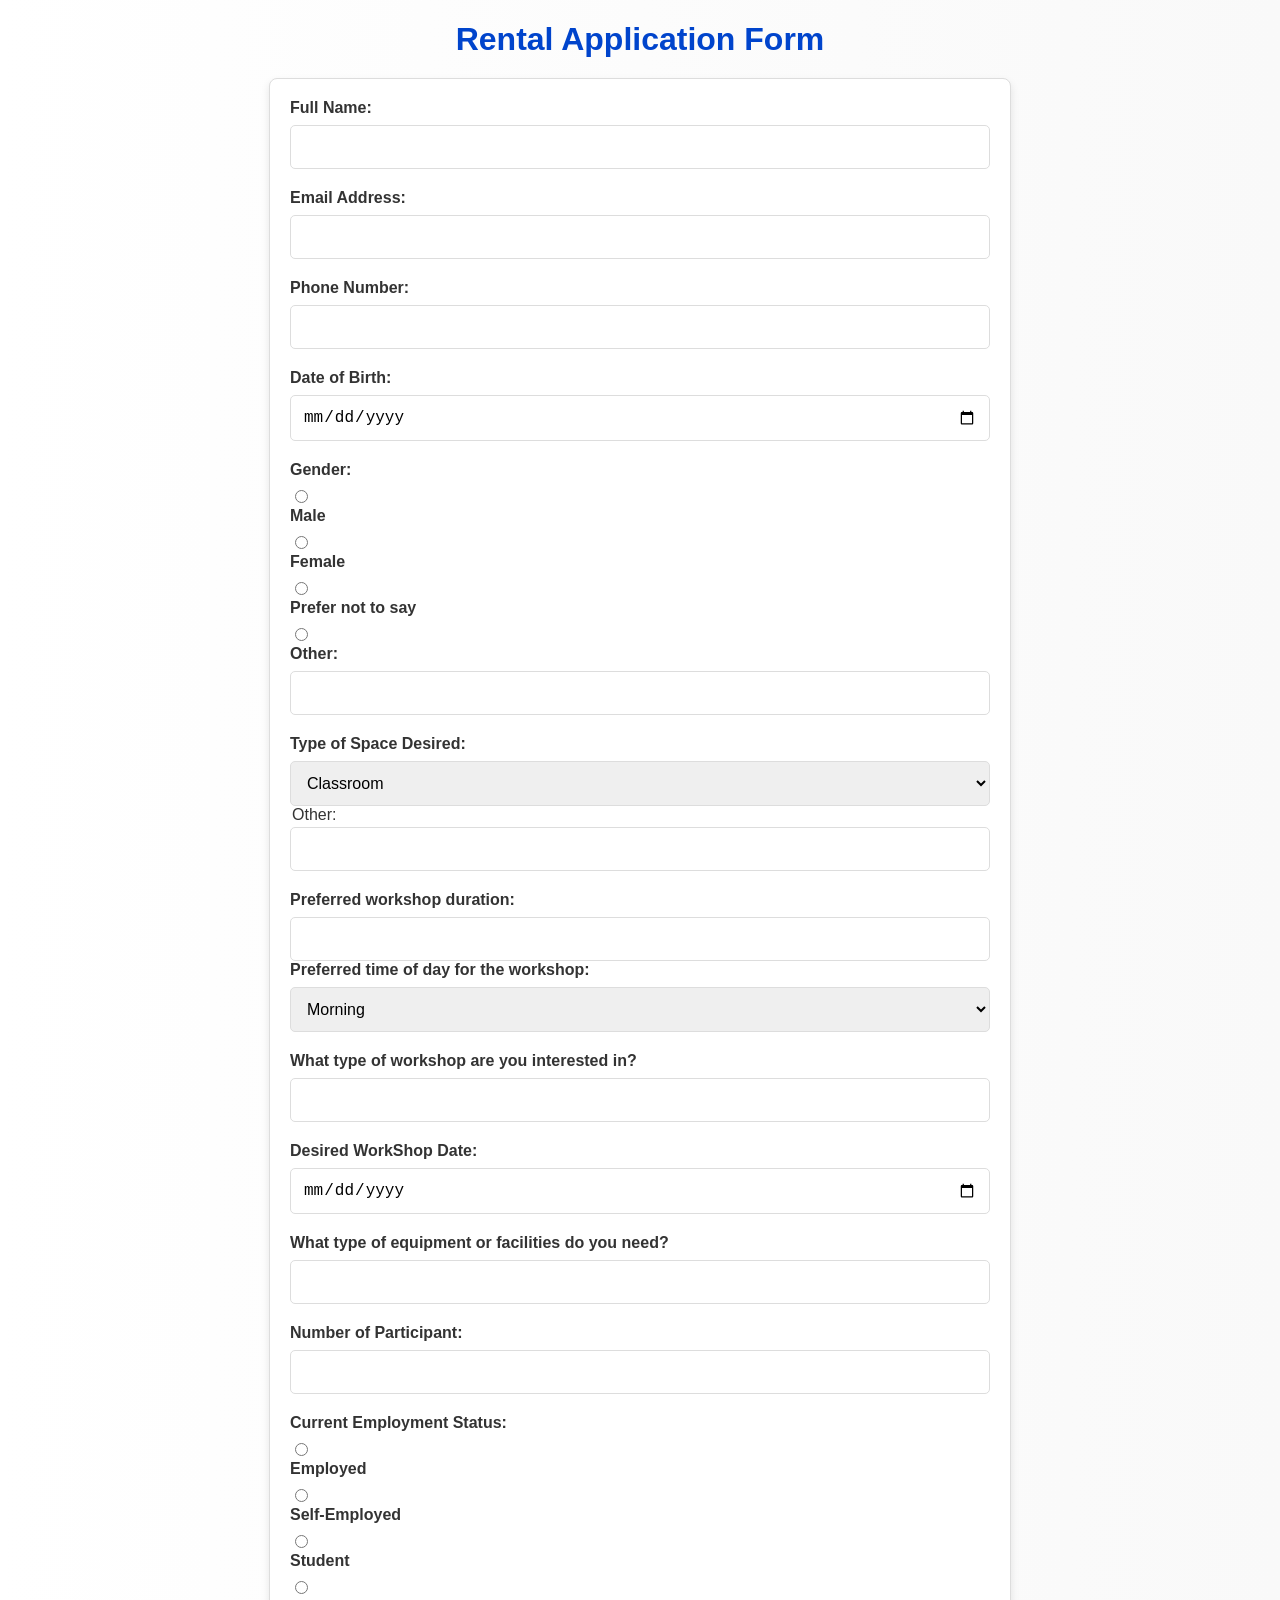
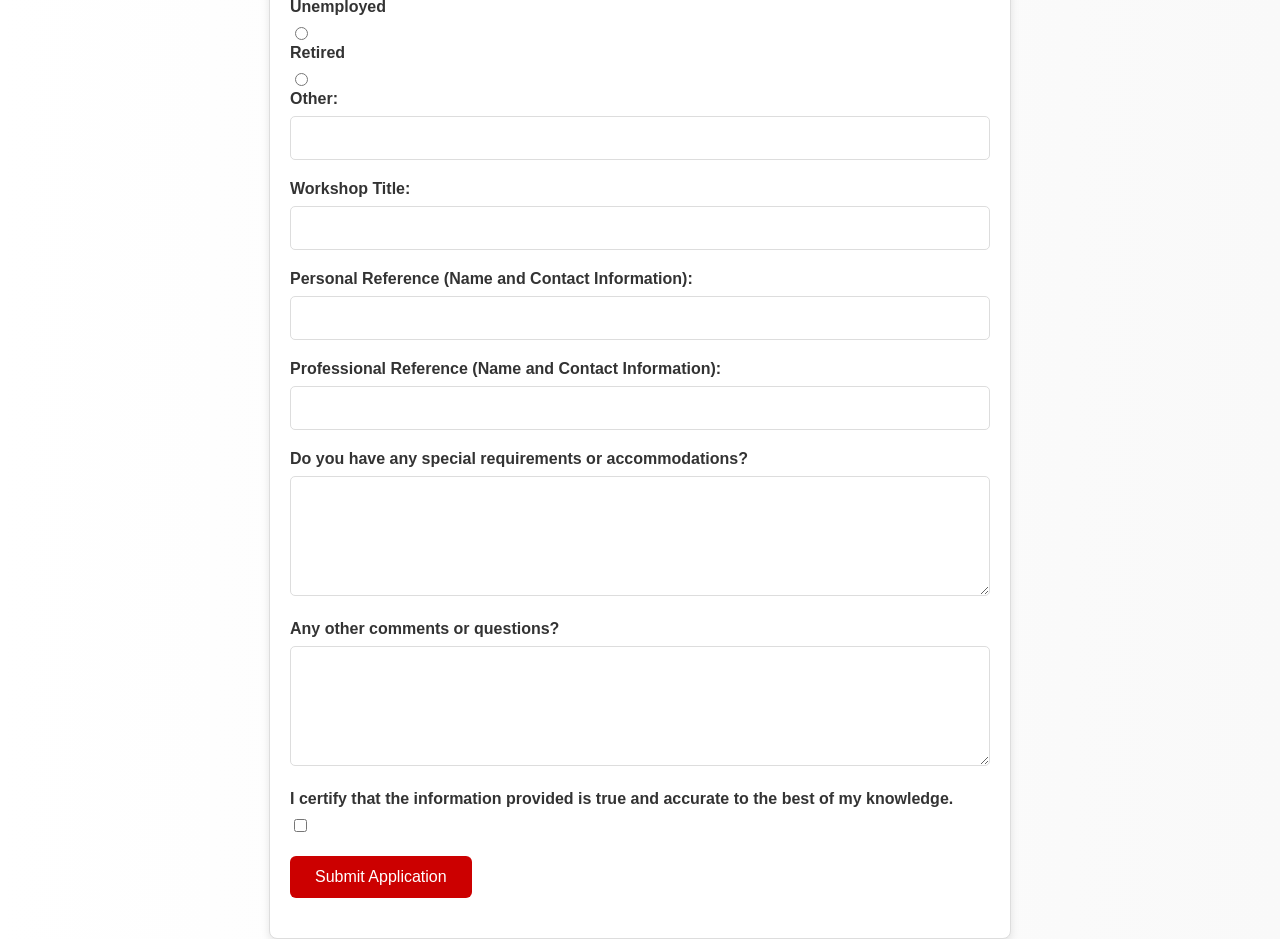
==== template/rent.html @ 32c43174 "project" ====
<!DOCTYPE html>
<html lang="en">
<head>
    <meta charset="UTF-8">
    <meta name="viewport" content="width=device-width, initial-scale=1.0">
    <title>Rental Application Form</title>
    <style>
         body {
            font-family: 'Segoe UI', Tahoma, Geneva, Verdana, sans-serif;
            margin: 0;
            padding: 0;
            color: #333;
            background: linear-gradient(to right, #ffffff, #f9f9f9);
        }
        h1, h2, h3 {
            color: #0044cc; /* Blue color for headings */
            margin-bottom: 20px;
            text-align: center;
        }
        form {
            max-width: 700px;
            margin: auto;
            padding: 20px;
            border: 1px solid #ddd;
            border-radius: 8px;
            background-color: #ffffff;
            box-shadow: 0 4px 8px rgba(0, 0, 0, 0.1);
        }
        .form-group {
            margin-bottom: 20px;
        }
        .form-group label {
            display: block;
            margin-bottom: 8px;
            font-weight: bold;
            color: #333;
        }
        .form-group input[type="text"], 
        .form-group input[type="email"], 
        .form-group input[type="tel"], 
        .form-group input[type="date"], 
        .form-group select, 
        .form-group textarea {
            width: 100%;
            padding: 12px;
            box-sizing: border-box;
            border: 1px solid #ddd;
            border-radius: 5px;
            font-size: 16px;
            transition: border-color 0.3s ease, box-shadow 0.3s ease;
        }
        .form-group input[type="radio"], 
        .form-group input[type="checkbox"] {
            margin-right: 10px;
        }
        .form-group button {
            padding: 12px 25px;
            background-color: #cc0000; /* Red color for buttons */
            color: white;
            border: none;
            border-radius: 6px;
            cursor: pointer;
            font-size: 16px;
            transition: background-color 0.3s ease, transform 0.3s ease;
        }
        .form-group button:hover {
            background-color: #990000; /* Darker red for hover effect */
            transform: scale(1.05);
        }
        .form-group button:active {
            background-color: #660000; /* Even darker red for active state */
        }
        .form-group textarea {
            height: 120px;
        }
        .personal-info, .education-background, .workshop-preferences, .experience-skills, .additional-info, .agreement {
            padding: 20px;
            border: 1px solid #ddd;
            border-radius: 8px;
            margin-bottom: 20px;
            background-color: #fafafa; /* Light grey for form sections */
            box-shadow: 0 2px 4px rgba(0, 0, 0, 0.1);
        }
        .personal-info label, 
        .education-background label, 
        .workshop-preferences label, 
        .experience-skills label, 
        .additional-info label, 
        .agreement label {
            color: #333;
        }
        input[type="text"]:focus, 
        input[type="email"]:focus, 
        input[type="tel"]:focus, 
        input[type="date"]:focus, 
        select:focus {
            border-color: #0044cc; /* Blue border on focus */
            outline: none;
            box-shadow: 0 0 8px rgba(0, 68, 204, 0.2);
        }
        @media (max-width: 768px) {
            form {
                padding: 15px;
            }
            .form-group button {
                padding: 10px 20px;
                font-size: 14px;
            }
            textarea {
                height: 100px;
            }
        }
    </style>
</head>
<body>
    <h1>Rental Application Form</h1>
    <form action="/submit" method="post">
        <div class="form-group">
            <label for="fullName">Full Name:</label>
            <input type="text" id="fullName" name="fullName" required>
        </div>

        <div class="form-group">
            <label for="email">Email Address:</label>
            <input type="email" id="email" name="email" required>
        </div>

        <div class="form-group">
            <label for="phone">Phone Number:</label>
            <input type="tel" id="phone" name="phone" required>
        </div>

        <div class="form-group">
            <label for="dob">Date of Birth:</label>
            <input type="date" id="dob" name="dob" required>
        </div>

        <div class="form-group">
            <label>Gender:</label>
            <input type="radio" id="male" name="gender" value="Male">
            <label for="male">Male</label>
            <input type="radio" id="female" name="gender" value="Female">
            <label for="female">Female</label>
            <input type="radio" id="preferNotToSay" name="gender" value="Prefer not to say">
            <label for="preferNotToSay">Prefer not to say</label>
            <input type="radio" id="other" name="gender" value="Other">
            <label for="other">Other:</label>
            <input type="text" id="otherGender" name="otherGender">
        </div>

        <div class="form-group">
            <label for="spaceType">Type of Space Desired:</label>
            <select id="spaceType" name="spaceType" required>
                <option value="Apartment">Classroom</option>
                <option value="House">Main Class</option>
                <option value="Office">Main Class+ Stadium "Up to 80" </option>
                <option value="Garage">Main Class+ Stadium "Up to 120"</option><br>

            </select>

             <option value="Other">Other:</option>
                <input type="text" id="otherSpaceType" name="otherSpaceType">
        </div>
          <div class="form-group">
            <label for="duration">Preferred workshop duration:</label>
            <input type="text" id="duration" name="workshopType">

        <div class="form-group">
            <label for="timeOfDay">Preferred time of day for the workshop:</label>
            <select id="timeOfDay" name="timeOfDay">
                <option value="morning">Morning</option>
                <option value="afternoon">Afternoon</option>
                <option value="evening">Evening</option>
            </select>
        </div>

        </div>
        <div class="form-group">
            <label for="workshopType">What type of workshop are you interested in?</label>
            <input type="text" id="workshopType" name="workshopType">
        </div>

        <div class="form-group">
            <label for="moveInDate">Desired WorkShop Date:</label>
            <input type="date" id="moveInDate" name="moveInDate" required>
        </div>

         <div class="form-group">
            <label for="equipment">What type of equipment or facilities do you need?</label>
            <input type="text" id="equipment" name="equipment">
        </div>


        <div class="form-group">
            <label for="numOccupants">Number of Participant:</label>
            <input type="text" id="numOccupants" name="numOccupants" required>
        </div>

        <div class="form-group">
            <label>Current Employment Status:</label>
            <input type="radio" id="employed" name="employmentStatus" value="Employed">            <label for="employed">Employed</label>
            <input type="radio" id="selfEmployed" name="employmentStatus" value="Self-Employed"><label for="selfEmployed">Self-Employed</label>
            <input type="radio" id="student" name="employmentStatus" value="Student"><label for="student">Student</label>
            <input type="radio" id="unemployed" name="employmentStatus" value="Unemployed"><label for="unemployed">Unemployed</label>
            <input type="radio" id="retired" name="employmentStatus" value="Retired"><label for="retired">Retired</label>
             <input type="radio" id="otherEmployment" name="employmentStatus" value="Other">
<label for="otherEmployment">Other:</label>
            <input type="text" id="otherEmploymentStatus" name="otherEmploymentStatus">

        </div>
                   

        <div class="form-group">
            <label for="jobTitle">Workshop Title:</label>
            <input type="text" id="jobTitle" name="jobTitle">
        </div>

    

        <div class="form-group">
            <label for="personalReference">Personal Reference (Name and Contact Information):</label>
            <input type="text" id="personalReference" name="personalReference">
        </div>

        <div class="form-group">
            <label for="professionalReference">Professional Reference (Name and Contact Information):</label>
            <input type="text" id="professionalReference" name="professionalReference">
        </div>


        <div class="form-group">
            <label for="specialRequirements">Do you have any special requirements or accommodations?</label>
            <textarea id="specialRequirements" name="specialRequirements"></textarea>
        </div>


        <div class="form-group">
            <label for="comments">Any other comments or questions?</label>
            <textarea id="comments" name="comments"></textarea>
        </div>

        <div class="form-group">
            <label for="agreement">I certify that the information provided is true and accurate to the best of my knowledge.</label>
            <input type="checkbox" id="agreement" name="agreement" required>
        </div>

        <div class="form-group">
            <button type="submit">Submit Application</button>
        </div>
    </form>

    <script>
        document.getElementById('evictedYes').addEventListener('change', function() {
            document.getElementById('evictionExplanation').style.display = 'block';
        });
        document.getElementById('evictedNo').addEventListener('change', function() {
            document.getElementById('evictionExplanation').style.display = 'none';
        });
        document.getElementById('petsYes').addEventListener('change', function() {
            document.getElementById('petDetails').style.display = 'block';
        });
        document.getElementById('petsNo').addEventListener('change', function() {
            document.getElementById('petDetails').style.display = 'none';
        });
    </script>
</body>
</html>
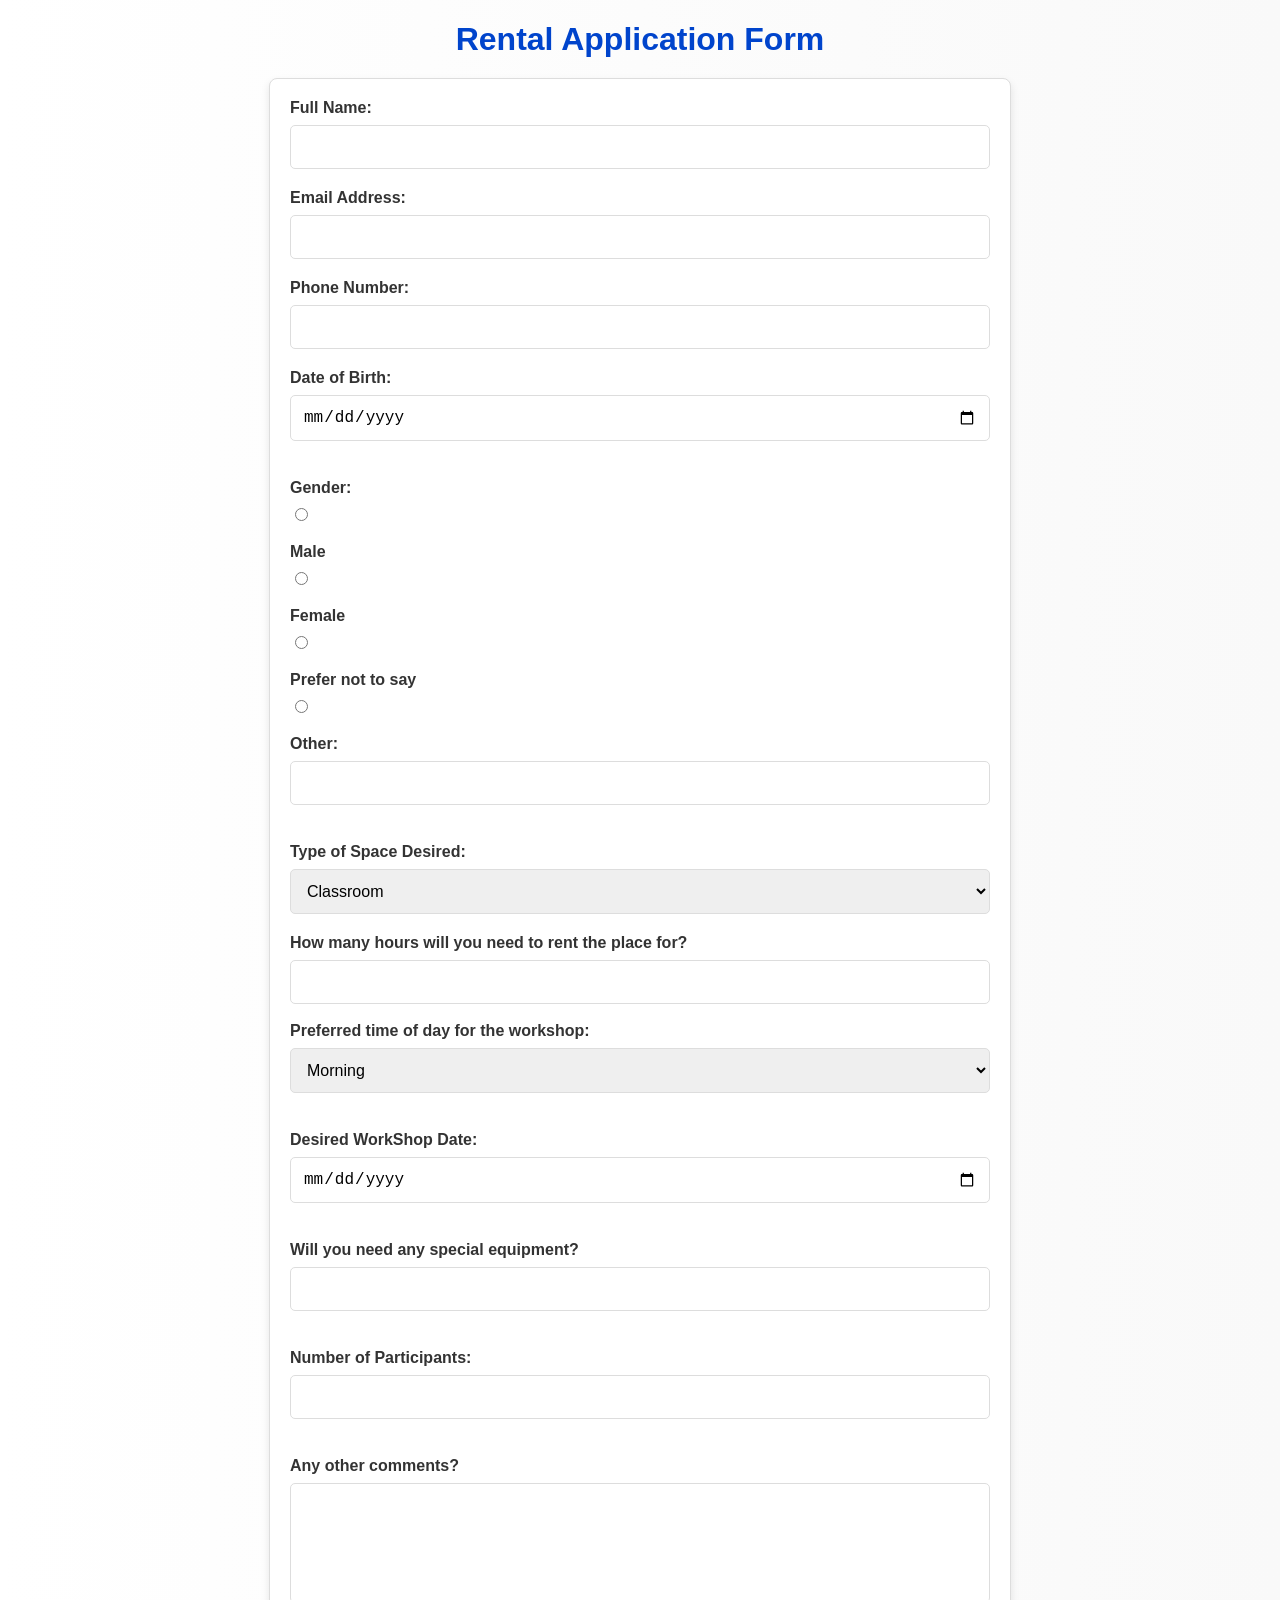
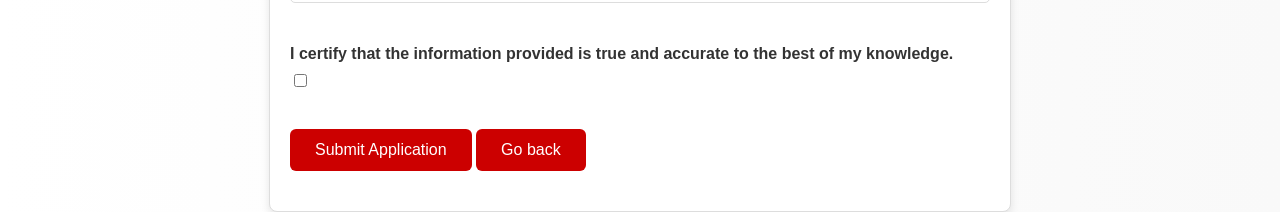
==== commit bef89ab7: "project" ====
--- a/template/rent.html
+++ b/template/rent.html
@@ -134,118 +134,80 @@
             <label for="dob">Date of Birth:</label>
             <input type="date" id="dob" name="dob" required>
         </div>
-
+        <br>
         <div class="form-group">
             <label>Gender:</label>
             <input type="radio" id="male" name="gender" value="Male">
+            <br>
+            <br>
             <label for="male">Male</label>
             <input type="radio" id="female" name="gender" value="Female">
+            <br>
+            <br>
             <label for="female">Female</label>
             <input type="radio" id="preferNotToSay" name="gender" value="Prefer not to say">
+            <br>
+            <br>
             <label for="preferNotToSay">Prefer not to say</label>
             <input type="radio" id="other" name="gender" value="Other">
+            <br>
+            <br>    
             <label for="other">Other:</label>
             <input type="text" id="otherGender" name="otherGender">
         </div>
-
+        <br>
         <div class="form-group">
             <label for="spaceType">Type of Space Desired:</label>
             <select id="spaceType" name="spaceType" required>
                 <option value="Apartment">Classroom</option>
                 <option value="House">Main Class</option>
-                <option value="Office">Main Class+ Stadium "Up to 80" </option>
-                <option value="Garage">Main Class+ Stadium "Up to 120"</option><br>
-
             </select>
-
-             <option value="Other">Other:</option>
-                <input type="text" id="otherSpaceType" name="otherSpaceType">
         </div>
           <div class="form-group">
-            <label for="duration">Preferred workshop duration:</label>
-            <input type="text" id="duration" name="workshopType">
-
+            <label for="duration">How many hours will you need to rent the place for?</label>
+            <input type="text" id="duration" name="workshopType" required>    
+        <br>
+        <br>
         <div class="form-group">
             <label for="timeOfDay">Preferred time of day for the workshop:</label>
-            <select id="timeOfDay" name="timeOfDay">
+            <select id="timeOfDay" name="timeOfDay" required>
                 <option value="morning">Morning</option>
                 <option value="afternoon">Afternoon</option>
                 <option value="evening">Evening</option>
             </select>
         </div>
-
-        </div>
-        <div class="form-group">
-            <label for="workshopType">What type of workshop are you interested in?</label>
-            <input type="text" id="workshopType" name="workshopType">
-        </div>
-
-        <div class="form-group">
+        </div>
+        <div class="form-group">
+            <br>
             <label for="moveInDate">Desired WorkShop Date:</label>
             <input type="date" id="moveInDate" name="moveInDate" required>
         </div>
-
+        <br>
          <div class="form-group">
-            <label for="equipment">What type of equipment or facilities do you need?</label>
+            <label for="equipment">Will you need any special equipment?</label>
             <input type="text" id="equipment" name="equipment">
         </div>
 
-
-        <div class="form-group">
-            <label for="numOccupants">Number of Participant:</label>
+        <br>
+        <div class="form-group">
+            <label for="numOccupants">Number of Participants:</label>
             <input type="text" id="numOccupants" name="numOccupants" required>
-        </div>
-
-        <div class="form-group">
-            <label>Current Employment Status:</label>
-            <input type="radio" id="employed" name="employmentStatus" value="Employed">            <label for="employed">Employed</label>
-            <input type="radio" id="selfEmployed" name="employmentStatus" value="Self-Employed"><label for="selfEmployed">Self-Employed</label>
-            <input type="radio" id="student" name="employmentStatus" value="Student"><label for="student">Student</label>
-            <input type="radio" id="unemployed" name="employmentStatus" value="Unemployed"><label for="unemployed">Unemployed</label>
-            <input type="radio" id="retired" name="employmentStatus" value="Retired"><label for="retired">Retired</label>
-             <input type="radio" id="otherEmployment" name="employmentStatus" value="Other">
-<label for="otherEmployment">Other:</label>
-            <input type="text" id="otherEmploymentStatus" name="otherEmploymentStatus">
-
-        </div>
-                   
-
-        <div class="form-group">
-            <label for="jobTitle">Workshop Title:</label>
-            <input type="text" id="jobTitle" name="jobTitle">
-        </div>
-
-    
-
-        <div class="form-group">
-            <label for="personalReference">Personal Reference (Name and Contact Information):</label>
-            <input type="text" id="personalReference" name="personalReference">
-        </div>
-
-        <div class="form-group">
-            <label for="professionalReference">Professional Reference (Name and Contact Information):</label>
-            <input type="text" id="professionalReference" name="professionalReference">
-        </div>
-
-
-        <div class="form-group">
-            <label for="specialRequirements">Do you have any special requirements or accommodations?</label>
-            <textarea id="specialRequirements" name="specialRequirements"></textarea>
-        </div>
-
-
-        <div class="form-group">
-            <label for="comments">Any other comments or questions?</label>
-            <textarea id="comments" name="comments"></textarea>
-        </div>
-
+        </div>       
+        <br>
+        <div class="form-group">
+            <label for="comments">Any other comments?</label>
+            <textarea id="comments" name="comments" style = "resize: none;"></textarea>
+        </div>
+        <br>
         <div class="form-group">
             <label for="agreement">I certify that the information provided is true and accurate to the best of my knowledge.</label>
             <input type="checkbox" id="agreement" name="agreement" required>
         </div>
-
+        <br>
+        <input type="hidden" name="form_type" value="rent">
         <div class="form-group">
             <button type="submit">Submit Application</button>
+            <a href="/"><button type="button">Go back</button></a>
         </div>
     </form>
 
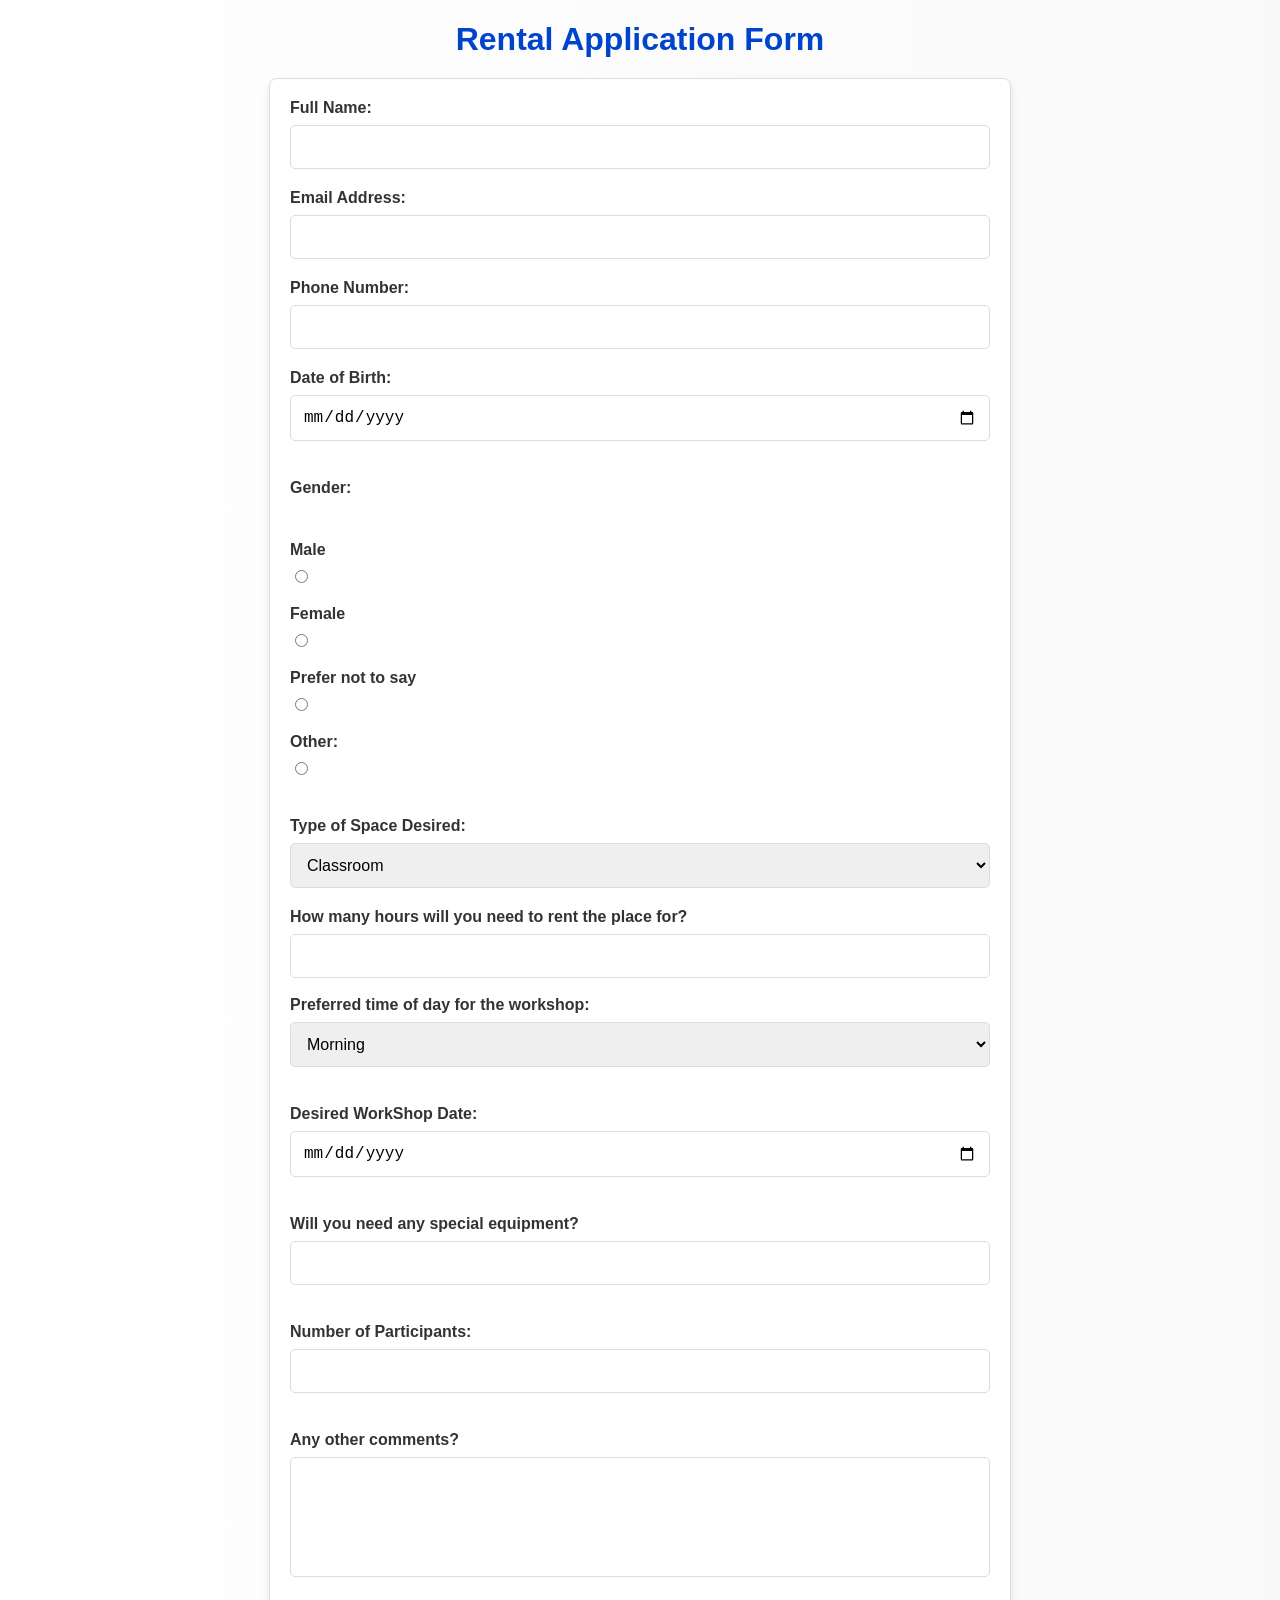
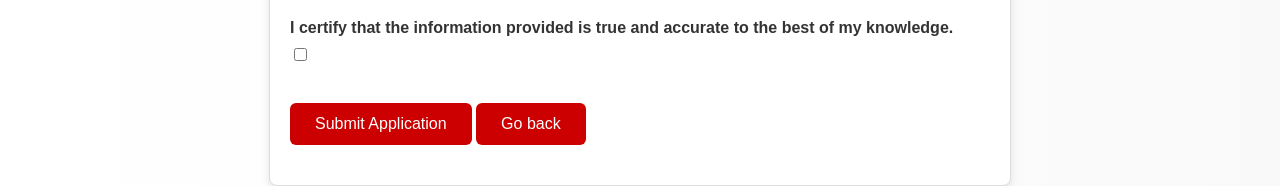
==== commit 51dc844e: "project" ====
--- a/template/rent.html
+++ b/template/rent.html
@@ -137,23 +137,22 @@
         <br>
         <div class="form-group">
             <label>Gender:</label>
+            <br>
+            <br>
+            <label for="male">Male</label>
             <input type="radio" id="male" name="gender" value="Male">
             <br>
             <br>
-            <label for="male">Male</label>
+            <label for="female">Female</label>
             <input type="radio" id="female" name="gender" value="Female">
             <br>
             <br>
-            <label for="female">Female</label>
+            <label for="preferNotToSay">Prefer not to say</label>
             <input type="radio" id="preferNotToSay" name="gender" value="Prefer not to say">
             <br>
             <br>
-            <label for="preferNotToSay">Prefer not to say</label>
+            <label for="other">Other:</label>
             <input type="radio" id="other" name="gender" value="Other">
-            <br>
-            <br>    
-            <label for="other">Other:</label>
-            <input type="text" id="otherGender" name="otherGender">
         </div>
         <br>
         <div class="form-group">
